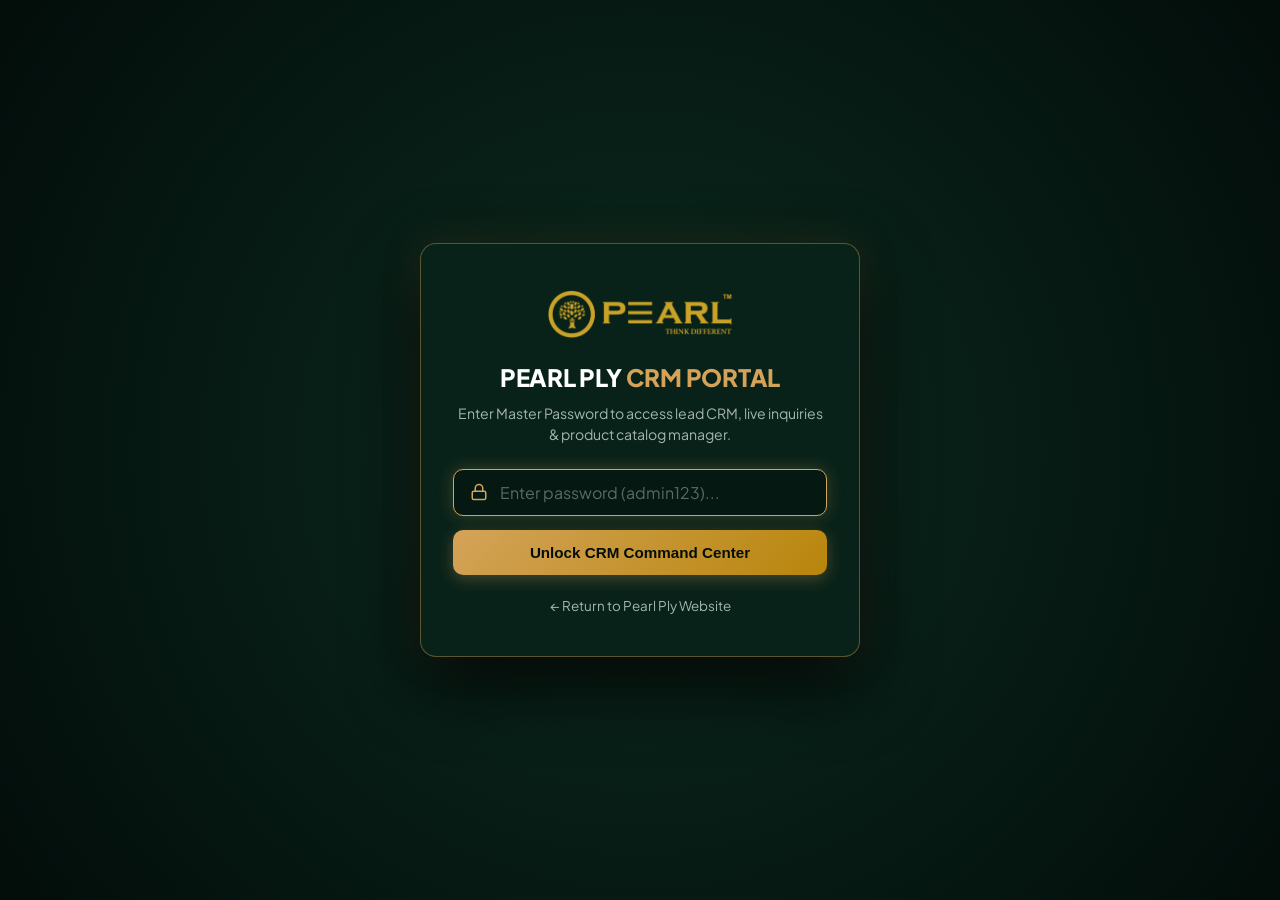
==== admin.html @ 43776afd "Fix admin Product Catalog Manager tab rendering and enable live Product Editing modal" ====
<!DOCTYPE html>
<html lang="en">
<head>
  <meta charset="UTF-8" />
  <meta name="viewport" content="width=device-width, initial-scale=1.0" />
  <title>Pearl Ply CRM | National Lead & Enterprise Analytical Command Center</title>
  
  <!-- Favicon -->
  <link rel="icon" type="image/svg+xml" href="data:image/svg+xml,<svg xmlns='http://www.w3.org/2000/svg' viewBox='0 0 100 100'><rect width='100' height='100' rx='20' fill='%2305140F'/><path d='M30 75 V25 Q50 20 65 35 Q75 45 65 60 Q50 75 30 75 Z' fill='%23D4A359'/></svg>" />

  <!-- Google Fonts: Plus Jakarta Sans -->
  <link rel="preconnect" href="https://fonts.googleapis.com" />
  <link rel="preconnect" href="https://fonts.gstatic.com" crossorigin />
  <link href="https://fonts.googleapis.com/css2?family=Plus+Jakarta+Sans:wght@400;500;600;700;800;900&display=swap" rel="stylesheet" />

  <!-- Stylesheet -->
  <link rel="stylesheet" href="css/admin.css" />

  <!-- Embedded High-Priority Security & Auth Styles -->
  <style>
    #adminAuthLock {
      position: fixed;
      top: 0;
      left: 0;
      width: 100vw;
      height: 100vh;
      background: radial-gradient(circle at center, #0B2B20 0%, #030D0A 100%);
      display: flex;
      align-items: center;
      justify-content: center;
      z-index: 99999999;
      padding: 16px;
      box-sizing: border-box;
      backdrop-filter: blur(25px);
      -webkit-backdrop-filter: blur(25px);
    }
    .admin-auth-card {
      background: rgba(10, 35, 26, 0.96);
      border: 1.5px solid rgba(212, 163, 89, 0.4);
      border-radius: 16px;
      padding: 40px 32px;
      width: 100%;
      max-width: 440px;
      text-align: center;
      box-shadow: 0 25px 70px rgba(0, 0, 0, 0.9), 0 0 40px rgba(212, 163, 89, 0.15);
      box-sizing: border-box;
      animation: authCardFade 0.35s ease-out;
    }
    @keyframes authCardFade {
      from { opacity: 0; transform: translateY(18px) scale(0.97); }
      to { opacity: 1; transform: translateY(0) scale(1); }
    }
    .admin-auth-logo {
      width: 60px;
      height: 60px;
      margin: 0 auto 16px;
      display: flex;
      align-items: center;
      justify-content: center;
    }
    .admin-auth-card h2 {
      font-size: 1.5rem;
      font-weight: 800;
      color: #FFFFFF;
      margin: 0 0 8px;
      letter-spacing: -0.01em;
    }
    .admin-auth-card h2 span {
      color: #D4A359;
    }
    .admin-auth-card p {
      font-size: 0.88rem;
      color: #A3B5AE;
      margin: 0 0 24px;
      line-height: 1.5;
    }
    .auth-input-group {
      display: flex;
      align-items: center;
      gap: 12px;
      background: #051812;
      border: 1.5px solid rgba(212, 163, 89, 0.35);
      border-radius: 10px;
      padding: 12px 16px;
      margin-bottom: 14px;
      box-sizing: border-box;
      transition: all 0.2s ease;
    }
    .auth-input-group:focus-within {
      border-color: #D4A359;
      box-shadow: 0 0 16px rgba(212, 163, 89, 0.25);
    }
    .auth-input-group svg {
      color: #D4A359;
      flex-shrink: 0;
    }
    .auth-input-group input {
      background: none;
      border: none;
      outline: none;
      color: #FFFFFF;
      font-size: 1rem;
      font-family: inherit;
      width: 100%;
    }
    .auth-input-group input::placeholder {
      color: #596B63;
    }
    .auth-error-msg {
      color: #FC8181;
      background: rgba(229, 62, 62, 0.15);
      border: 1px solid rgba(229, 62, 62, 0.35);
      padding: 10px 14px;
      border-radius: 8px;
      font-size: 0.82rem;
      font-weight: 700;
      margin-bottom: 14px;
      text-align: left;
    }
    .auth-submit-btn {
      width: 100%;
      padding: 14px;
      font-size: 0.95rem;
      font-weight: 800;
      border-radius: 10px;
      cursor: pointer;
      background: linear-gradient(135deg, #D4A359 0%, #B8860B 100%);
      color: #030D0A;
      border: none;
      margin-bottom: 18px;
      transition: all 0.2s ease;
      box-shadow: 0 4px 15px rgba(212, 163, 89, 0.3);
    }
    .auth-submit-btn:hover {
      transform: translateY(-1px);
      box-shadow: 0 6px 20px rgba(212, 163, 89, 0.4);
    }
    .auth-footer-link a {
      font-size: 0.84rem;
      color: #A3B5AE;
      text-decoration: none;
      transition: color 0.2s;
    }
    .auth-footer-link a:hover {
      color: #D4A359;
    }
  </style>

  <!-- Instant High-Priority Auth Script in Head -->
  <script>
    (function() {
      const VALID_PASSWORDS = ['admin123', 'admin@123', 'pearl123', 'pearlply123'];

      function isUserAuthenticated() {
        return localStorage.getItem('pearl_admin_auth') === 'true' || sessionStorage.getItem('pearl_admin_auth') === 'true';
      }

      window.checkAdminAuth = function() {
        const lock = document.getElementById('adminAuthLock');
        const dash = document.getElementById('adminAppDashboard');
        if (isUserAuthenticated()) {
          if (lock) lock.style.display = 'none';
          if (dash) dash.style.display = 'block';
          if (window.PearlCRM && typeof window.PearlCRM.renderAll === 'function') {
            window.PearlCRM.renderAll();
          }
          return true;
        } else {
          if (lock) lock.style.display = 'flex';
          if (dash) dash.style.display = 'none';
          const input = document.getElementById('adminPassInput');
          if (input) {
            input.value = '';
            input.focus();
          }
          return false;
        }
      };

      window.handleAdminLogin = function(e) {
        if (e) {
          e.preventDefault();
          e.stopPropagation();
        }
        const input = document.getElementById('adminPassInput');
        const err = document.getElementById('authErrorMsg');
        const entered = input ? input.value.trim().toLowerCase() : '';

        if (VALID_PASSWORDS.includes(entered)) {
          localStorage.setItem('pearl_admin_auth', 'true');
          sessionStorage.setItem('pearl_admin_auth', 'true');
          if (err) err.style.display = 'none';
          window.checkAdminAuth();
          if (window.PearlCRM && typeof window.PearlCRM.renderAll === 'function') {
            window.PearlCRM.renderAll();
          }
          return false;
        } else {
          if (err) {
            err.textContent = '❌ Invalid Password. Please enter: admin123';
            err.style.display = 'block';
          }
          if (input) {
            input.value = '';
            input.focus();
          }
          return false;
        }
      };

      window.adminLogout = function() {
        localStorage.removeItem('pearl_admin_auth');
        sessionStorage.removeItem('pearl_admin_auth');
        window.checkAdminAuth();
      };

      // Check immediately on load
      if (document.readyState === 'loading') {
        document.addEventListener('DOMContentLoaded', window.checkAdminAuth);
      } else {
        window.checkAdminAuth();
      }
    })();
  </script>
</head>
<body>

  <!-- ==========================================
       ADMIN MASTER ACCESS AUTHENTICATION BARRIER
       ========================================== -->
  <div id="adminAuthLock">
    <div class="admin-auth-card">
      <div class="admin-auth-logo" style="width: 240px; height: 60px; margin: 0 auto 16px;">
        <img src="assets/images/pearl-logo-gold.png" alt="Pearl Ply Gold Logo" style="width: 100%; height: 100%; object-fit: contain;">
      </div>
      <h2>PEARL PLY <span>CRM PORTAL</span></h2>
      <p>Enter Master Password to access lead CRM, live inquiries &amp; product catalog manager.</p>
      
      <form id="formAdminAuth" onsubmit="return window.handleAdminLogin(event)">
        <div class="auth-input-group">
          <svg width="18" height="18" viewBox="0 0 24 24" fill="none" stroke="currentColor" stroke-width="2"><rect x="3" y="11" width="18" height="11" rx="2" ry="2"></rect><path d="M7 11V7a5 5 0 0 1 10 0v4"></path></svg>
          <input type="password" id="adminPassInput" placeholder="Enter password (admin123)..." required autofocus />
        </div>
        <div class="auth-error-msg" id="authErrorMsg" style="display:none;"></div>
        <button type="submit" class="auth-submit-btn" onclick="return window.handleAdminLogin(event)">
          Unlock CRM Command Center
        </button>
      </form>
      <div class="auth-footer-link">
        <a href="index.html">&larr; Return to Pearl Ply Website</a>
      </div>
    </div>
  </div>

  <!-- ==========================================
       PROTECTED ADMIN APPLICATION DASHBOARD WRAPPER
       (Hidden until password authentication is verified)
       ========================================== -->
  <div id="adminAppDashboard" style="display: none;">

    <!-- EXECUTIVE TOP COMMAND NAVBAR -->
    <header class="admin-navbar">
      <div class="admin-brand-cluster">
        <div class="admin-logo-badge" style="background: transparent; border: none; padding: 0;">
          <svg width="200" height="50" viewBox="0 0 340 95" fill="none" xmlns="http://www.w3.org/2000/svg" style="color: #FFFFFF;">
            <g class="logo-circle-emblem">
              <circle cx="46" cy="46" r="38" fill="none" stroke="currentColor" stroke-width="7"/>
              <path d="M46 48 L46 68 M46 54 L38 63 M46 58 L54 64 M42 68 L46 68 L50 68" stroke="#10B981" stroke-width="4" stroke-linecap="round" stroke-linejoin="round"/>
              <ellipse cx="46" cy="22" rx="4.5" ry="6.5" fill="#10B981"/>
              <ellipse cx="38" cy="26" rx="4" ry="6" fill="#10B981"/>
              <ellipse cx="54" cy="26" rx="4" ry="6" fill="#10B981"/>
              <ellipse cx="32" cy="32" rx="4" ry="5.5" fill="#10B981"/>
              <ellipse cx="60" cy="32" rx="4" ry="5.5" fill="#10B981"/>
              <ellipse cx="46" cy="30" rx="5" ry="7" fill="#10B981"/>
              <ellipse cx="38" cy="38" rx="4.5" ry="6" fill="#10B981"/>
              <ellipse cx="54" cy="38" rx="4.5" ry="6" fill="#10B981"/>
              <ellipse cx="28" cy="40" rx="3.5" ry="5" fill="#10B981"/>
              <ellipse cx="64" cy="40" rx="3.5" ry="5" fill="#10B981"/>
              <ellipse cx="46" cy="42" rx="4.5" ry="6" fill="#10B981"/>
            </g>
            <g class="logo-wordmark">
              <path d="M104 20 H126 C136 20 144 26 144 36 C144 45 136 50 126 50 H116 V68 H104 V20 Z M116 29 V41 H125 C130 41 133 38 133 35 C133 32 130 29 125 29 H116 Z" fill="currentColor"/>
              <rect x="152" y="20" width="38" height="7.5" rx="2" fill="#10B981"/>
              <rect x="152" y="41" width="38" height="7.5" rx="2" fill="#10B981"/>
              <rect x="152" y="61" width="38" height="7.5" rx="2" fill="#10B981"/>
              <path d="M210 20 L228 68 H215 L211 58 H198 L194 68 H183 L202 20 H210 Z M205 34 L201 48 H208 L205 34 Z" fill="currentColor"/>
              <path d="M235 20 H256 C266 20 273 26 273 35 C273 42 268 47 260 49 L274 68 H260 L248 51 H247 V68 H235 V20 Z M247 29 V41 H254 C259 41 262 38 262 35 C262 32 259 29 254 29 H247 Z" fill="currentColor"/>
              <path d="M284 20 H296 V58 H318 V68 H284 V20 Z" fill="currentColor"/>
              <text x="321" y="22" font-family="Georgia, 'Times New Roman', serif" font-size="12" font-weight="bold" fill="currentColor">TM</text>
            </g>
            <text x="248" y="86" font-family="Georgia, 'Times New Roman', serif" font-size="13" font-weight="bold" letter-spacing="2" fill="currentColor" text-anchor="middle">THINK DIFFERENT</text>
          </svg>
        </div>
        <div class="brand-text-block">
          <h1>PEARL PLY <span>ENTERPRISE CRM</span></h1>
          <div class="plant-telemetry-badge">
            <span class="pulse-dot-green"></span>
            Plant Telemetry: Active &bull; IS:710 Marine
          </div>
        </div>
      </div>

      <div class="admin-header-actions">
        <button class="btn-adm btn-adm-gold" id="headerActionBtn" onclick="window.openAddLeadModal()">
          <svg width="15" height="15" viewBox="0 0 24 24" fill="none" stroke="currentColor" stroke-width="2.5"><line x1="12" y1="5" x2="12" y2="19"></line><line x1="5" y1="12" x2="19" y2="12"></line></svg>
          <span id="headerActionLabel">+ Add Manual Lead</span>
        </button>
        <button class="btn-adm btn-adm-outline" onclick="window.PearlCRM.exportCSV()">
          <svg width="15" height="15" viewBox="0 0 24 24" fill="none" stroke="currentColor" stroke-width="2"><path d="M21 15v4a2 2 0 0 1-2 2H5a2 2 0 0 1-2-2v-4"></path><polyline points="7 10 12 15 17 10"></polyline><line x1="12" y1="15" x2="12" y2="3"></line></svg>
          Export CSV
        </button>
        <button class="btn-adm btn-adm-outline" onclick="window.PearlCRM.resetToDefaults()" title="Clear All Records">
          <svg width="14" height="14" viewBox="0 0 24 24" fill="none" stroke="currentColor" stroke-width="2"><polyline points="1 4 1 10 7 10"></polyline><path d="M3.51 15a9 9 0 1 0 2.13-9.36L1 10"></path></svg>
          Clear CRM Data
        </button>
        <a href="index.html" class="btn-adm btn-adm-outline">
          <svg width="14" height="14" viewBox="0 0 24 24" fill="none" stroke="currentColor" stroke-width="2"><path d="M3 9l9-7 9 7v11a2 2 0 0 1-2 2H5a2 2 0 0 1-2-2z"></path><polyline points="9 22 9 12 15 12 15 22"></polyline></svg>
          Website
        </a>
        <button class="btn-adm btn-adm-outline" onclick="window.adminLogout()" title="Logout of Admin Panel" style="color: #FC8181; border-color: rgba(252, 129, 129, 0.4);">
          <svg width="14" height="14" viewBox="0 0 24 24" fill="none" stroke="currentColor" stroke-width="2"><path d="M9 21H5a2 2 0 0 1-2-2V5a2 2 0 0 1 2-2h4"></path><polyline points="16 17 21 12 16 7"></polyline><line x1="21" y1="12" x2="9" y2="12"></line></svg>
          Logout
        </button>
      </div>
    </header>

    <!-- MAIN TAB NAVIGATION -->
    <nav class="admin-tab-nav">
      <button class="admin-tab-btn active" id="tabCRM" onclick="window.switchAdminTab('crm')">
        <svg width="16" height="16" viewBox="0 0 24 24" fill="none" stroke="currentColor" stroke-width="2"><path d="M17 21v-2a4 4 0 0 0-4-4H5a4 4 0 0 0-4 4v2"></path><circle cx="9" cy="7" r="4"></circle><path d="M23 21v-2a4 4 0 0 0-3-3.87"></path><path d="M16 3.13a4 4 0 0 1 0 7.75"></path></svg>
        Lead CRM & Analytics
      </button>
      <button class="admin-tab-btn" id="tabProducts" onclick="window.switchAdminTab('products')">
        <svg width="16" height="16" viewBox="0 0 24 24" fill="none" stroke="currentColor" stroke-width="2"><rect x="2" y="7" width="20" height="14" rx="2" ry="2"></rect><path d="M16 21V5a2 2 0 0 0-2-2h-4a2 2 0 0 0-2 2v16"></path></svg>
        Product Catalog Manager
        <span class="tab-product-count" id="tabProductCount">4</span>
      </button>
    </nav>

    <!-- MAIN ANALYTICAL DASHBOARD WRAPPER -->
    <main class="admin-main-wrap" id="crmSection">

      <!-- 1. 6-CARD ANALYTICAL KPI METRIC ROW -->
      <section class="kpi-row">
        <!-- Total Leads -->
        <div class="kpi-box">
          <div class="kpi-top">
            <span class="kpi-label">Active Lead Pipeline</span>
            <div class="kpi-icon">
              <svg width="18" height="18" viewBox="0 0 24 24" fill="none" stroke="currentColor" stroke-width="2"><path d="M17 21v-2a4 4 0 0 0-4-4H5a4 4 0 0 0-4 4v2"></path><circle cx="9" cy="7" r="4"></circle><path d="M23 21v-2a4 4 0 0 0-3-3.87"></path><path d="M16 3.13a4 4 0 0 1 0 7.75"></path></svg>
            </div>
          </div>
          <div class="kpi-number" id="kpiTotalLeads">0</div>
          <div class="kpi-trend">
            <svg width="12" height="12" viewBox="0 0 24 24" fill="none" stroke="currentColor" stroke-width="2.5"><polyline points="23 6 13.5 15.5 8.5 10.5 1 18"></polyline><polyline points="17 6 23 6 23 12"></polyline></svg>
            Real-time Pipeline
          </div>
        </div>

        <!-- Estimated Pipeline Value -->
        <div class="kpi-box">
          <div class="kpi-top">
            <span class="kpi-label">Est. Order Pipeline</span>
            <div class="kpi-icon amber">
              <svg width="18" height="18" viewBox="0 0 24 24" fill="none" stroke="currentColor" stroke-width="2"><line x1="12" y1="1" x2="12" y2="23"></line><path d="M17 5H9.5a3.5 3.5 0 0 0 0 7h5a3.5 3.5 0 0 1 0 7H6"></path></svg>
            </div>
          </div>
          <div class="kpi-number" id="kpiPipelineVal">₹0.00</div>
          <div class="kpi-trend">High-yield luxury specs</div>
        </div>

        <!-- Total Sheet Volume -->
        <div class="kpi-box">
          <div class="kpi-top">
            <span class="kpi-label">Total Sheets Inquired</span>
            <div class="kpi-icon cyan">
              <svg width="18" height="18" viewBox="0 0 24 24" fill="none" stroke="currentColor" stroke-width="2"><rect x="2" y="7" width="20" height="14" rx="2" ry="2"></rect><path d="M16 21V5a2 2 0 0 0-2-2h-4a2 2 0 0 0-2 2v16"></path></svg>
            </div>
          </div>
          <div class="kpi-number" id="kpiSheetVolume">0 Sheets</div>
          <div class="kpi-trend">8x4 & 7x4 Calibrated Panels</div>
        </div>

        <!-- AI Chatbot Conversion Rate -->
        <div class="kpi-box">
          <div class="kpi-top">
            <span class="kpi-label">AI Gemini Ingestion</span>
            <div class="kpi-icon green">
              <svg width="18" height="18" viewBox="0 0 24 24" fill="none" stroke="currentColor" stroke-width="2"><path d="M21 15a2 2 0 0 1-2 2H7l-4 4V5a2 2 0 0 1 2-2h14a2 2 0 0 1 2 2z"></path></svg>
            </div>
          </div>
          <div class="kpi-number" id="kpiChatbotCount">0</div>
          <div class="kpi-trend">24/7 Real-Time Capture</div>
        </div>

        <!-- Architect Sample Kits -->
        <div class="kpi-box">
          <div class="kpi-top">
            <span class="kpi-label">Architect Sample Kits</span>
            <div class="kpi-icon purple">
              <svg width="18" height="18" viewBox="0 0 24 24" fill="none" stroke="currentColor" stroke-width="2"><polygon points="12 2 2 7 12 12 22 7 12 2"></polygon><polyline points="2 17 12 22 22 17"></polyline><polyline points="2 12 12 17 22 12"></polyline></svg>
            </div>
          </div>
          <div class="kpi-number" id="kpiArchitectKits">0</div>
          <div class="kpi-trend">Sample Boxes Dispatched</div>
        </div>

        <!-- Dealership Proposals -->
        <div class="kpi-box">
          <div class="kpi-top">
            <span class="kpi-label">B2B Dealerships</span>
            <div class="kpi-icon blue">
              <svg width="18" height="18" viewBox="0 0 24 24" fill="none" stroke="currentColor" stroke-width="2"><path d="M20 21v-2a4 4 0 0 0-4-4H8a4 4 0 0 0-4 4v2"></path><circle cx="12" cy="7" r="4"></circle></svg>
            </div>
          </div>
          <div class="kpi-number" id="kpiDealerCount">0</div>
          <div class="kpi-trend">₹10L - ₹50L+ Tiers</div>
        </div>
      </section>

      <!-- 2. ANALYTICS & INTELLIGENCE VISUAL GRID -->
      <section class="analytics-grid">
        <!-- Channel Acquisition Breakdown -->
        <div class="analytics-card">
          <div class="card-header-bar">
            <div class="card-header-title">
              <svg width="16" height="16" viewBox="0 0 24 24" fill="none" stroke="currentColor" stroke-width="2"><path d="M18 20V10"></path><path d="M12 20V4"></path><path d="M6 20v-6"></path></svg>
              Acquisition Channel Distribution
            </div>
            <span class="card-badge">Live Telemetry</span>
          </div>
          <div class="progress-list" id="channelProgressList">
            <!-- Rendered dynamically -->
          </div>
        </div>

        <!-- Grade Demand Matrix -->
        <div class="analytics-card">
          <div class="card-header-bar">
            <div class="card-header-title">
              <svg width="16" height="16" viewBox="0 0 24 24" fill="none" stroke="currentColor" stroke-width="2"><rect x="3" y="3" width="18" height="18" rx="2" ry="2"></rect><line x1="3" y1="9" x2="21" y2="9"></line><line x1="9" y1="21" x2="9" y2="9"></line></svg>
              Product Grade Demand Matrix
            </div>
            <span class="card-badge">Market Share</span>
          </div>
          <div class="progress-list" id="gradeProgressList">
            <!-- Rendered dynamically -->
          </div>
        </div>

        <!-- Sales Pipeline Funnel & Regional Hubs -->
        <div class="analytics-card">
          <div class="card-header-bar">
            <div class="card-header-title">
              <svg width="16" height="16" viewBox="0 0 24 24" fill="none" stroke="currentColor" stroke-width="2"><polyline points="22 12 18 12 15 21 9 3 6 12 2 12"></polyline></svg>
              Conversion Funnel & Top Regions
            </div>
            <span class="card-badge">Fulfillment</span>
          </div>
          
          <div class="funnel-pipeline" id="funnelStepsWrap">
            <div class="funnel-step">
              <div class="funnel-count" id="funnelNew">0</div>
              <div class="funnel-title">New</div>
            </div>
            <div class="funnel-step">
              <div class="funnel-count" id="funnelContacted">0</div>
              <div class="funnel-title">Contacted</div>
            </div>
            <div class="funnel-step">
              <div class="funnel-count" id="funnelQuote">0</div>
              <div class="funnel-title">Quote Sent</div>
            </div>
            <div class="funnel-step">
              <div class="funnel-count" id="funnelSample">0</div>
              <div class="funnel-title">Sample Kit</div>
            </div>
            <div class="funnel-step">
              <div class="funnel-count" id="funnelClosed">0</div>
              <div class="funnel-title">Closed Won</div>
            </div>
          </div>

          <div style="margin-top: 20px; padding-top: 14px; border-top: 1px solid var(--adm-border);">
            <div style="font-size: 0.76rem; font-weight: 700; color: var(--adm-text-muted); text-transform: uppercase; margin-bottom: 8px;">
              Primary Dispatch Corridors:
            </div>
            <div style="display: flex; gap: 8px; flex-wrap: wrap;">
              <span class="corridor-pill">📍 Jabalpur Hub (Madhya Pradesh)</span>
              <span class="corridor-pill">📍 Indore / Ujjain (Central India)</span>
              <span class="corridor-pill">📍 Bhopal / Sehore Corridor</span>
              <span class="corridor-pill">📍 Pan-India Express Freight</span>
            </div>
          </div>
        </div>
      </section>

      <!-- 3. REAL-TIME INTERACTIVE CRM DATA TABLE -->
      <section class="crm-table-card">
        <div class="table-toolbar">
          <div class="table-title-group">
            <h3>Customer Inquiries & Enterprise Leads</h3>
            <span class="live-pulse-badge">
              <span class="pulse-dot-green"></span> Live Webhook & Gemini Sync
            </span>
          </div>

          <div class="table-filters-group">
            <div class="filter-pills-row">
              <button class="filter-pill-tab active" data-channel="All">All (<span id="pillAllCount">0</span>)</button>
              <button class="filter-pill-tab" data-channel="AI Chatbot">AI Chatbot (<span id="pillChatCount">0</span>)</button>
              <button class="filter-pill-tab" data-channel="Instant Quote">Quotes (<span id="pillQuoteCount">0</span>)</button>
              <button class="filter-pill-tab" data-channel="Architect Kit">Architect Kits (<span id="pillArchCount">0</span>)</button>
              <button class="filter-pill-tab" data-channel="Dealership">Dealerships (<span id="pillDealerCount">0</span>)</button>
              <button class="filter-pill-tab" data-channel="Calculator">Calculator (<span id="pillCalcCount">0</span>)</button>
            </div>

            <div class="search-field-box">
              <svg width="15" height="15" viewBox="0 0 24 24" fill="none" stroke="currentColor" stroke-width="2"><circle cx="11" cy="11" r="8"></circle><line x1="21" y1="21" x2="16.65" y2="16.65"></line></svg>
              <input type="text" id="adminSearchInput" placeholder="Search by name, phone, city, product, ID..." />
            </div>
          </div>
        </div>

        <!-- High-Density Responsive Table -->
        <div class="crm-table-container">
          <table class="adm-table">
            <thead>
              <tr>
                <th>Lead ID & Date</th>
                <th>Client Profile</th>
                <th>Contact & Region</th>
                <th>Acquisition Channel</th>
                <th>Product & Volume</th>
                <th>Pipeline Status</th>
                <th>Direct Action</th>
              </tr>
            </thead>
            <tbody id="crmTableBody">
              <!-- Rendered dynamically -->
            </tbody>
          </table>
        </div>
      </section>

    </main><!-- /#crmSection -->

    <!-- PRODUCT CATALOG MANAGER MAIN SECTION -->
    <main class="admin-main-wrap products-main" id="productsSection" style="display: none;">

      <!-- 1. KPI SUMMARY ROW FOR PRODUCTS -->
      <section class="products-stats-row">
        <div class="prod-stat-box">
          <div class="prod-stat-icon" style="background: rgba(212,163,89,0.15); color: var(--adm-gold);">
            <svg width="20" height="20" viewBox="0 0 24 24" fill="none" stroke="currentColor" stroke-width="2"><rect x="2" y="7" width="20" height="14" rx="2" ry="2"></rect><path d="M16 21V5a2 2 0 0 0-2-2h-4a2 2 0 0 0-2 2v16"></path></svg>
          </div>
          <div>
            <div class="prod-stat-num" id="statTotalProducts">8</div>
            <div class="prod-stat-label">Total Catalog Products</div>
          </div>
        </div>

        <div class="prod-stat-box">
          <div class="prod-stat-icon" style="background: rgba(56,161,105,0.15); color: var(--adm-green);">
            <svg width="20" height="20" viewBox="0 0 24 24" fill="none" stroke="currentColor" stroke-width="2"><polyline points="20 6 9 17 4 12"></polyline></svg>
          </div>
          <div>
            <div class="prod-stat-num" id="statActiveProducts">8</div>
            <div class="prod-stat-label">Active Website Listings</div>
          </div>
        </div>

        <div class="prod-stat-box">
          <div class="prod-stat-icon" style="background: rgba(49,130,206,0.15); color: var(--adm-blue);">
            <svg width="20" height="20" viewBox="0 0 24 24" fill="none" stroke="currentColor" stroke-width="2"><path d="M12 22s8-4 8-10V5l-8-3-8 3v7c0 6 8 10 8 10z"></path></svg>
          </div>
          <div>
            <div class="prod-stat-num" id="statGrades">4</div>
            <div class="prod-stat-label">Product BIS Grades</div>
          </div>
        </div>

        <div class="prod-stat-box">
          <div class="prod-stat-icon" style="background: rgba(128,90,213,0.15); color: var(--adm-purple);">
            <svg width="20" height="20" viewBox="0 0 24 24" fill="none" stroke="currentColor" stroke-width="2"><rect x="3" y="3" width="18" height="18" rx="2" ry="2"></rect><circle cx="8.5" cy="8.5" r="1.5"></circle><polyline points="21 15 16 10 5 21"></polyline></svg>
          </div>
          <div>
            <div class="prod-stat-num" id="statWithPhotos">8</div>
            <div class="prod-stat-label">Posters &amp; Photos</div>
          </div>
        </div>
      </section>

      <!-- 2. PRODUCTS GRID SECTION WITH CONTROLS -->
      <section class="products-grid-section">
        <div class="products-grid-header">
          <div class="products-grid-title">
            <svg width="18" height="18" viewBox="0 0 24 24" fill="none" stroke="currentColor" stroke-width="2"><rect x="2" y="7" width="20" height="14" rx="2" ry="2"></rect><path d="M16 21V5a2 2 0 0 0-2-2h-4a2 2 0 0 0-2 2v16"></path></svg>
            Official Product Catalog Engine
          </div>
          <div class="products-grid-controls">
            <div class="prod-search-box">
              <svg width="14" height="14" viewBox="0 0 24 24" fill="none" stroke="currentColor" stroke-width="2"><circle cx="11" cy="11" r="8"></circle><line x1="21" y1="21" x2="16.65" y2="16.65"></line></svg>
              <input type="text" id="prodSearchInput" placeholder="Search products..." oninput="window.PearlProducts.search(this.value)" />
            </div>
            <select class="prod-filter-select" id="prodGradeFilter" onchange="window.PearlProducts.filterGrade(this.value)">
              <option value="">All Product Grades</option>
              <option value="Marine">Marine Plywood (IS:710 BWP)</option>
              <option value="BWR">BWR Moisture Guard (IS:303)</option>
              <option value="MR">Commercial MR (IS:303)</option>
              <option value="Door">Flush Door (IS:2202)</option>
            </select>
            <button class="btn-adm btn-adm-gold" onclick="window.PearlProducts.openModal()" style="font-size: 0.8rem; padding: 8px 14px;">
              <svg width="14" height="14" viewBox="0 0 24 24" fill="none" stroke="currentColor" stroke-width="2.5"><line x1="12" y1="5" x2="12" y2="19"></line><line x1="5" y1="12" x2="19" y2="12"></line></svg>
              + Add Product
            </button>
          </div>
        </div>

        <!-- Product Cards Grid -->
        <div class="products-cards-grid" id="productsGrid">
          <!-- Rendered dynamically by products.js -->
        </div>
      </section>

    </main><!-- /#productsSection -->

    <!-- MODAL 1: ADD MANUAL INQUIRY / LEAD -->
    <div class="admin-modal-backdrop" id="modalAddLead">
      <div class="admin-modal-box">
        <div class="modal-header-row">
          <h3>Ingest Direct Client Inquiry</h3>
          <button class="modal-close-cross" onclick="window.closeAddLeadModal()">&times;</button>
        </div>

        <form id="formManualLead">
          <div class="form-grid-2">
            <div class="adm-form-group">
              <label>Full Customer Name *</label>
              <input type="text" id="mName" placeholder="e.g. Ramesh Chandra Sharma" required />
            </div>
            <div class="adm-form-group">
              <label>Phone / WhatsApp Number *</label>
              <input type="tel" id="mPhone" placeholder="+91 98765 43210" required />
            </div>
          </div>

          <div class="form-grid-2">
            <div class="adm-form-group">
              <label>Email Address (Optional)</label>
              <input type="email" id="mEmail" placeholder="client@domain.com" />
            </div>
            <div class="adm-form-group">
              <label>City & State *</label>
              <input type="text" id="mCity" placeholder="e.g. Mumbai, Maharashtra" required />
            </div>
          </div>

          <div class="form-grid-2">
            <div class="adm-form-group">
              <label>Product Grade</label>
              <select id="mProduct">
                <option value="Pearl Ultima Plus">Pearl Ultima Plus (IS:710 BWP Marine)</option>
                <option value="Pearl Ultima Ply">Pearl Ultima Ply (IS:303 BWR Grade)</option>
                <option value="Pearl Platinum">Pearl Platinum (IS:2202 Flush Door)</option>
                <option value="Pearl Black Decor">Pearl Black Decor (IS:303 MR Grade)</option>
                <option value="Architect Presentation Kit">Architect Presentation Kit</option>
                <option value="Territory Dealership">Territory Dealership</option>
              </select>
            </div>
            <div class="adm-form-group">
              <label>Channel Source</label>
              <select id="mChannel">
                <option value="Direct Call / Showroom">Direct Call / Showroom</option>
                <option value="Instant Quote">Instant Quote</option>
                <option value="Architect Kit">Architect Kit</option>
                <option value="Dealership">Dealership</option>
                <option value="AI Chatbot">AI Chatbot</option>
              </select>
            </div>
          </div>

          <div class="adm-form-group">
            <label>Estimated Quantity / Scope</label>
            <input type="text" id="mQuantity" placeholder="e.g. 50 Sheets (18mm) or 3BHK Project" />
          </div>

          <div class="adm-form-group">
            <label>Inquiry Details / Notes</label>
            <textarea id="mMessage" rows="3" placeholder="Specific technical requirements, delivery address, or discount terms..."></textarea>
          </div>

          <button type="submit" class="btn-adm btn-adm-gold" style="width: 100%; justify-content: center; padding: 12px; font-size: 0.95rem;">
            Save & Ingest Lead
          </button>
        </form>
      </div>
    </div>

    <!-- MODAL 2: DETAILED LEAD DOSSIER INSPECTOR -->
    <div class="admin-modal-backdrop" id="modalLeadDetails">
      <div class="admin-modal-box">
        <div class="modal-header-row">
          <h3>Lead Intelligence Dossier</h3>
          <button class="modal-close-cross" onclick="window.closeLeadDetails()">&times;</button>
        </div>

        <div class="lead-dossier-hero">
          <div class="dossier-avatar" id="dosAvatar">P</div>
          <div class="dossier-meta">
            <h4 id="dosName">Customer Name</h4>
            <div class="dossier-pills">
              <span id="dosChannel">AI Chatbot</span> &bull; <span id="dosRefId">PL-123456</span> &bull; <span id="dosDate">Date</span>
            </div>
          </div>
        </div>

        <div class="dossier-grid">
          <div class="dossier-cell">
            <div class="dossier-cell-label">Phone / WhatsApp</div>
            <div class="dossier-cell-val" id="dosPhone">+91 00000 00000</div>
          </div>
          <div class="dossier-cell">
            <div class="dossier-cell-label">Email Address</div>
            <div class="dossier-cell-val" id="dosEmail">N/A</div>
          </div>
          <div class="dossier-cell">
            <div class="dossier-cell-label">Regional Location</div>
            <div class="dossier-cell-val" id="dosCity">City, State</div>
          </div>
          <div class="dossier-cell">
            <div class="dossier-cell-label">Product Selected</div>
            <div class="dossier-cell-val gold" id="dosProduct">Pearl Ultima Plus</div>
          </div>
          <div class="dossier-cell">
            <div class="dossier-cell-label">Order Volume</div>
            <div class="dossier-cell-val" id="dosQty">General Inquiry</div>
          </div>
          <div class="dossier-cell">
            <div class="dossier-cell-label">Pipeline Status</div>
            <div class="dossier-cell-val" id="dosStatus">New</div>
          </div>
        </div>

        <div class="dossier-message-box">
          <div style="font-size: 0.7rem; font-weight: 700; color: var(--adm-gold); text-transform: uppercase; margin-bottom: 4px;">Inquiry Narrative / Specifications:</div>
          <p id="dosMessage">"Customer inquiry notes appear here..."</p>
        </div>

        <div style="display: flex; gap: 10px;">
          <a id="dosWhatsAppBtn" href="#" target="_blank" class="btn-adm btn-adm-gold" style="flex: 1; justify-content: center;">
            <svg width="15" height="15" viewBox="0 0 24 24" fill="none" stroke="currentColor" stroke-width="2.2"><path d="M21 11.5a8.38 8.38 0 0 1-.9 3.8 8.5 8.5 0 0 1-7.6 4.7 8.38 8.38 0 0 1-3.8-.9L3 21l1.9-5.7a8.38 8.38 0 0 1-.9-3.8 8.5 8.5 0 0 1 4.7-7.6 8.38 8.38 0 0 1 3.8-.9h.5a8.48 8.48 0 0 1 8 8v.5z"></path></svg>
            Direct WhatsApp Chat
          </a>
          <button class="btn-adm btn-adm-outline" onclick="window.closeLeadDetails()">
            Close Dossier
          </button>
        </div>
      </div>
    </div>

    <!-- MODAL 3: ADD / EDIT PRODUCT -->
    <div class="admin-modal-backdrop" id="modalProduct">
      <div class="admin-modal-box product-modal-box">
        <div class="modal-header-row">
          <h3 id="productModalTitle">+ Add New Product</h3>
          <button class="modal-close-cross" onclick="window.PearlProducts.closeModal()">&#x2715;</button>
        </div>

        <form id="formProduct" onsubmit="window.PearlProducts.saveProduct(event)">
          <input type="hidden" id="prodEditId" />

          <!-- Photo Upload Area -->
          <div class="photo-upload-zone" id="photoUploadZone" onclick="document.getElementById('prodPhotoInput').click()">
            <div class="photo-upload-placeholder" id="photoPlaceholder">
              <svg width="32" height="32" viewBox="0 0 24 24" fill="none" stroke="currentColor" stroke-width="1.5"><rect x="3" y="3" width="18" height="18" rx="2" ry="2"></rect><circle cx="8.5" cy="8.5" r="1.5"></circle><polyline points="21 15 16 10 5 21"></polyline></svg>
              <span>Click to Upload Product Photo</span>
              <small>JPG, PNG, WEBP — Max 5MB</small>
            </div>
            <img id="prodPhotoPreview" src="" alt="Preview" style="display:none; width:100%; height:100%; object-fit:cover; border-radius:10px;" />
            <input type="file" id="prodPhotoInput" accept="image/*" style="display:none;" onchange="window.PearlProducts.handlePhotoUpload(event)" />
          </div>

          <!-- Basic Info -->
          <div class="form-grid-2">
            <div class="adm-form-group">
              <label>Product Name *</label>
              <input type="text" id="prodName" placeholder="e.g. Pearl Ultima Plus" required />
            </div>
            <div class="adm-form-group">
              <label>Grade / Category *</label>
              <select id="prodGrade" required>
                <option value="">Select Grade</option>
                <option value="Marine">Marine Plywood (IS:710 BWP)</option>
                <option value="BWR">BWR Moisture Guard (IS:303)</option>
                <option value="MR">Commercial MR Plywood (IS:303)</option>
                <option value="Door">Flush Door (IS:2202 BWP)</option>
                <option value="Blockboard">SolidCore Blockboard (IS:1659)</option>
                <option value="Other">Other / Specialty</option>
              </select>
            </div>
          </div>

          <div class="adm-form-group">
            <label>Short Tagline / Use Case</label>
            <input type="text" id="prodTagline" placeholder="e.g. Modular Kitchen Base & Bathrooms" />
          </div>

          <div class="adm-form-group">
            <label>Product Description *</label>
            <textarea id="prodDescription" rows="3" placeholder="Detailed product description, key benefits, certifications..." required></textarea>
          </div>

          <!-- Technical Specs -->
          <div class="specs-section-title">Technical Specifications</div>
          <div class="form-grid-2">
            <div class="adm-form-group">
              <label>Core Timber</label>
              <input type="text" id="prodCore" placeholder="e.g. 100% Gurjan Core Inside" />
            </div>
            <div class="adm-form-group">
              <label>Resin / Adhesive</label>
              <input type="text" id="prodResin" placeholder="e.g. Phenol Formaldehyde (PF)" />
            </div>
          </div>

          <div class="form-grid-2">
            <div class="adm-form-group">
              <label>BIS Standard</label>
              <input type="text" id="prodStandard" placeholder="e.g. IS:710 / IS:303 / IS:2202" />
            </div>
            <div class="adm-form-group">
              <label>Warranty</label>
              <input type="text" id="prodWarranty" placeholder="e.g. 15-Year Guarantee" />
            </div>
          </div>

          <div class="form-grid-2">
            <div class="adm-form-group">
              <label>Water Test</label>
              <input type="text" id="prodWaterTest" placeholder="e.g. 72-Hour Boiling Proof" />
            </div>
            <div class="adm-form-group">
              <label>Moisture Resistance</label>
              <select id="prodMoisture">
                <option value="">Select Level</option>
                <option value="BWP">BWP — Boiling Water Proof (IS:710)</option>
                <option value="BWR">BWR — Boiling Water Resistant (IS:303)</option>
                <option value="MR">MR — Moisture Resistant (IS:303)</option>
              </select>
            </div>
          </div>

          <!-- Sizes -->
          <div class="specs-section-title">Available Thicknesses (mm)</div>
          <div class="size-checkboxes" id="sizeCheckboxes">
            <label class="size-check-item"><input type="checkbox" value="4" /> 4mm</label>
            <label class="size-check-item"><input type="checkbox" value="6" /> 6mm</label>
            <label class="size-check-item"><input type="checkbox" value="8" /> 8mm</label>
            <label class="size-check-item"><input type="checkbox" value="9" /> 9mm</label>
            <label class="size-check-item"><input type="checkbox" value="12" /> 12mm</label>
            <label class="size-check-item"><input type="checkbox" value="16" /> 16mm</label>
            <label class="size-check-item"><input type="checkbox" value="18" /> 18mm</label>
            <label class="size-check-item"><input type="checkbox" value="19" /> 19mm</label>
            <label class="size-check-item"><input type="checkbox" value="25" /> 25mm</label>
            <label class="size-check-item"><input type="checkbox" value="30" /> 30mm</label>
            <label class="size-check-item"><input type="checkbox" value="35" /> 35mm</label>
          </div>

          <!-- Sheet Sizes -->
          <div class="specs-section-title">Sheet Sizes Available</div>
          <div class="size-checkboxes">
            <label class="size-check-item"><input type="checkbox" name="sheetSize" value="8x4" /> 8x4 ft</label>
            <label class="size-check-item"><input type="checkbox" name="sheetSize" value="7x4" /> 7x4 ft</label>
            <label class="size-check-item"><input type="checkbox" name="sheetSize" value="8x3" /> 8x3 ft</label>
            <label class="size-check-item"><input type="checkbox" name="sheetSize" value="7x3" /> 7x3 ft</label>
            <label class="size-check-item"><input type="checkbox" name="sheetSize" value="6x4" /> 6x4 ft</label>
            <label class="size-check-item"><input type="checkbox" name="sheetSize" value="6.5x3" /> 6.5x3 ft</label>
          </div>

          <!-- Pricing & Status -->
          <div class="form-grid-2">
            <div class="adm-form-group">
              <label>Starting Price (₹ per sheet, optional)</label>
              <input type="text" id="prodPrice" placeholder="e.g. ₹1,550 per sheet" />
            </div>
            <div class="adm-form-group">
              <label>Listing Status</label>
              <select id="prodStatus">
                <option value="Active">✅ Active — Visible on Website</option>
                <option value="Draft">📝 Draft — Hidden</option>
                <option value="Discontinued">❌ Discontinued</option>
              </select>
            </div>
          </div>

          <div class="adm-form-group">
            <label>Additional Features / Certifications</label>
            <textarea id="prodFeatures" rows="2" placeholder="e.g. 100% Gurjan Inside, ISI marked, 72-hr boiling proof..."></textarea>
          </div>

          <div style="display: flex; gap: 10px; margin-top: 8px;">
            <button type="submit" class="btn-adm btn-adm-gold" style="flex:1; justify-content:center; padding:12px; font-size:0.95rem;">
              <svg width="16" height="16" viewBox="0 0 24 24" fill="none" stroke="currentColor" stroke-width="2.5"><path d="M19 21H5a2 2 0 0 1-2-2V5a2 2 0 0 1 2-2h11l5 5v11a2 2 0 0 1-2 2z"></path><polyline points="17 21 17 13 7 13 7 21"></polyline><polyline points="7 3 7 8 15 8"></polyline></svg>
              Save Product
            </button>
            <button type="button" class="btn-adm btn-adm-outline" onclick="window.PearlProducts.closeModal()" style="padding:12px 20px;">Cancel</button>
          </div>
        </form>
      </div>
    </div>

  </div><!-- /adminAppDashboard -->

  <!-- Scripts -->
  <script src="js/admin.js"></script>
  <script src="js/products.js"></script>
</body>
</html>
---- css/admin.css ----
/* ==========================================================================
   PEARL PLY - ENTERPRISE ANALYTICAL CRM & COMMAND CENTER STYLES
   ========================================================================== */

:root {
  --adm-bg: #0A2B17;
  --adm-bg-surface: #0F3F22;
  --adm-card: #14532D;
  --adm-card-hover: #1D6B3C;
  --adm-gold: #F4C430;
  --adm-gold-light: #FFE082;
  --adm-gold-dark: #C79B18;
  --adm-text: #FFFFFF;
  --adm-text-muted: #A3C9B2;
  --adm-border: rgba(244, 196, 48, 0.25);
  --adm-border-hover: rgba(244, 196, 48, 0.55);
  --adm-green: #38A169;
  --adm-green-glow: rgba(56, 161, 105, 0.35);
  --adm-blue: #3182CE;
  --adm-purple: #805AD5;
  --adm-amber: #DD6B20;
  --adm-cyan: #00B5D8;
  --radius-sm: 8px;
  --radius-md: 12px;
  --radius-lg: 18px;
}

* {
  box-sizing: border-box;
  margin: 0;
  padding: 0;
}

html, body {
  width: 100%;
  max-width: 100%;
  overflow-x: hidden;
  position: relative;
  -webkit-text-size-adjust: 100%;
}

body {
  font-family: 'Plus Jakarta Sans', -apple-system, BlinkMacSystemFont, sans-serif;
  background-color: var(--adm-bg);
  color: var(--adm-text);
  min-height: 100vh;
  display: flex;
  flex-direction: column;
  line-height: 1.45;
}

/* ==========================================================================
   EXECUTIVE TOP COMMAND HEADER
   ========================================================================== */
.admin-navbar {
  background: rgba(8, 28, 20, 0.96);
  border-bottom: 1.5px solid var(--adm-border);
  padding: 12px 28px;
  display: flex;
  align-items: center;
  justify-content: space-between;
  position: sticky;
  top: 0;
  z-index: 1000;
  backdrop-filter: blur(20px);
  -webkit-backdrop-filter: blur(20px);
  box-shadow: 0 10px 30px rgba(0, 0, 0, 0.4);
  gap: 16px;
}

.admin-brand-cluster {
  display: flex;
  align-items: center;
  gap: 12px;
  flex-shrink: 0;
}

.admin-logo-badge {
  width: 40px;
  height: 40px;
  border-radius: 9px;
  display: flex;
  align-items: center;
  justify-content: center;
  flex-shrink: 0;
  box-shadow: 0 4px 15px rgba(212, 163, 89, 0.35);
}

.admin-logo-badge svg {
  width: 100%;
  height: 100%;
  display: block;
}

.brand-text-block h1 {
  font-size: 1.15rem;
  font-weight: 800;
  color: #FFFFFF;
  letter-spacing: 0.03em;
  margin: 0;
  display: flex;
  align-items: center;
  gap: 6px;
  line-height: 1.2;
}

.brand-text-block h1 span {
  color: var(--adm-gold);
}

.plant-telemetry-badge {
  display: inline-flex;
  align-items: center;
  gap: 6px;
  font-size: 0.66rem;
  font-weight: 700;
  color: #68D391;
  background: rgba(72, 187, 120, 0.15);
  border: 1px solid rgba(72, 187, 120, 0.35);
  padding: 2px 8px;
  border-radius: 20px;
  text-transform: uppercase;
  letter-spacing: 0.05em;
  margin-top: 3px;
}

.pulse-dot-green {
  width: 6px;
  height: 6px;
  background: #48BB78;
  border-radius: 50%;
  box-shadow: 0 0 8px #48BB78;
  animation: pulseLive 1.5s infinite;
}

@keyframes pulseLive {
  0% { opacity: 1; transform: scale(1); }
  50% { opacity: 0.4; transform: scale(1.4); }
  100% { opacity: 1; transform: scale(1); }
}

.admin-header-actions {
  display: flex;
  align-items: center;
  gap: 10px;
  flex-wrap: wrap;
}

.btn-adm {
  padding: 8px 14px;
  border-radius: 8px;
  font-size: 0.8rem;
  font-weight: 700;
  cursor: pointer;
  display: inline-flex;
  align-items: center;
  justify-content: center;
  gap: 6px;
  transition: all 0.2s ease;
  text-decoration: none;
  border: none;
  white-space: nowrap;
}

.btn-adm-gold {
  background: linear-gradient(135deg, var(--adm-gold) 0%, #B8860B 100%);
  color: #05140F;
  box-shadow: 0 4px 14px rgba(212, 163, 89, 0.35);
}

.btn-adm-gold:hover {
  transform: translateY(-2px);
  box-shadow: 0 6px 20px rgba(212, 163, 89, 0.5);
  color: #000;
}

.btn-adm-outline {
  background: rgba(255, 255, 255, 0.05);
  border: 1px solid var(--adm-border);
  color: #FFFFFF;
}

.btn-adm-outline:hover {
  background: rgba(212, 163, 89, 0.16);
  border-color: var(--adm-gold);
  color: var(--adm-gold);
}

/* ==========================================================================
   ADMIN TAB NAVIGATION
   ========================================================================== */
.admin-tab-nav {
  display: flex;
  gap: 4px;
  background: rgba(8, 28, 20, 0.95);
  border-bottom: 1.5px solid var(--adm-border);
  padding: 0 28px;
  position: sticky;
  top: 65px;
  z-index: 900;
  backdrop-filter: blur(16px);
  -webkit-backdrop-filter: blur(16px);
  overflow-x: auto;
  -webkit-overflow-scrolling: touch;
}

.admin-tab-btn {
  display: inline-flex;
  align-items: center;
  gap: 8px;
  padding: 13px 20px;
  background: transparent;
  border: none;
  border-bottom: 3px solid transparent;
  color: var(--adm-text-muted);
  font-family: 'Plus Jakarta Sans', sans-serif;
  font-size: 0.85rem;
  font-weight: 600;
  cursor: pointer;
  transition: all 0.2s ease;
  margin-bottom: -1.5px;
  letter-spacing: 0.01em;
  white-space: nowrap;
}

.admin-tab-btn:hover { color: var(--adm-text); background: rgba(212,163,89,0.06); }
.admin-tab-btn.active { color: var(--adm-gold); border-bottom-color: var(--adm-gold); background: rgba(212,163,89,0.08); font-weight: 700; }

.tab-product-count {
  background: var(--adm-gold);
  color: #05140F;
  font-size: 0.68rem;
  font-weight: 800;
  padding: 2px 7px;
  border-radius: 20px;
  min-width: 20px;
  text-align: center;
}

/* ==========================================================================
   MAIN DASHBOARD CONTAINER
   ========================================================================== */
.admin-main-wrap {
  max-width: 1520px;
  width: 100%;
  margin: 0 auto;
  padding: 20px 24px 48px;
  flex: 1;
}

/* ==========================================================================
   6-CARD ANALYTICAL KPI METRIC ROW
   ========================================================================== */
.kpi-row {
  display: grid;
  grid-template-columns: repeat(6, 1fr);
  gap: 14px;
  margin-bottom: 24px;
}

.kpi-box {
  background: var(--adm-bg-surface);
  border: 1px solid var(--adm-border);
  border-radius: var(--radius-md);
  padding: 16px 18px;
  position: relative;
  overflow: hidden;
  box-shadow: 0 8px 24px rgba(0, 0, 0, 0.25);
  transition: all 0.25s ease;
  display: flex;
  flex-direction: column;
}

.kpi-box:hover {
  transform: translateY(-3px);
  border-color: var(--adm-border-hover);
  background: var(--adm-card);
}

.kpi-box::after {
  content: '';
  position: absolute;
  top: 0;
  left: 0;
  width: 100%;
  height: 3px;
  background: linear-gradient(90deg, transparent, var(--adm-gold), transparent);
  opacity: 0;
  transition: opacity 0.3s;
}

.kpi-box:hover::after {
  opacity: 1;
}

.kpi-top {
  display: flex;
  align-items: center;
  justify-content: space-between;
  margin-bottom: 8px;
}

.kpi-label {
  font-size: 0.72rem;
  text-transform: uppercase;
  color: var(--adm-text-muted);
  font-weight: 700;
  letter-spacing: 0.04em;
  line-height: 1.2;
}

.kpi-icon {
  width: 32px;
  height: 32px;
  border-radius: 8px;
  background: rgba(212, 163, 89, 0.15);
  color: var(--adm-gold);
  display: flex;
  align-items: center;
  justify-content: center;
  font-size: 0.9rem;
  flex-shrink: 0;
}

.kpi-icon.green { background: rgba(56, 161, 105, 0.18); color: #68D391; }
.kpi-icon.blue { background: rgba(49, 130, 206, 0.18); color: #63B3ED; }
.kpi-icon.purple { background: rgba(128, 90, 213, 0.18); color: #B794F4; }
.kpi-icon.amber { background: rgba(221, 107, 32, 0.18); color: #F6AD55; }
.kpi-icon.cyan { background: rgba(0, 181, 216, 0.18); color: #76E4F7; }

.kpi-number {
  font-size: 1.55rem;
  font-weight: 800;
  color: #FFFFFF;
  line-height: 1.1;
  margin-bottom: 4px;
}

.kpi-trend {
  font-size: 0.7rem;
  display: flex;
  align-items: center;
  gap: 4px;
  color: #68D391;
  font-weight: 600;
  margin-top: auto;
}

.kpi-trend.neutral { color: var(--adm-text-muted); }

/* ==========================================================================
   ANALYTICAL CHARTS & INTELLIGENCE GRID
   ========================================================================== */
.analytics-grid {
  display: grid;
  grid-template-columns: 1fr 1fr 1.2fr;
  gap: 18px;
  margin-bottom: 24px;
}

.analytics-card {
  background: var(--adm-bg-surface);
  border: 1px solid var(--adm-border);
  border-radius: var(--radius-md);
  padding: 20px;
  box-shadow: 0 10px 30px rgba(0, 0, 0, 0.3);
  display: flex;
  flex-direction: column;
}

.card-header-bar {
  display: flex;
  align-items: center;
  justify-content: space-between;
  margin-bottom: 16px;
  gap: 8px;
}

.card-header-title {
  display: flex;
  align-items: center;
  gap: 8px;
  font-size: 0.88rem;
  font-weight: 700;
  color: #FFFFFF;
}

.card-badge {
  background: rgba(212, 163, 89, 0.14);
  border: 1px solid var(--adm-border);
  color: var(--adm-gold-light);
  font-size: 0.66rem;
  font-weight: 700;
  padding: 2px 8px;
  border-radius: 12px;
  text-transform: uppercase;
}

/* Progress Bars */
.progress-list {
  display: flex;
  flex-direction: column;
  gap: 12px;
}

.progress-item-wrap {
  display: flex;
  flex-direction: column;
  gap: 4px;
}

.progress-labels {
  display: flex;
  justify-content: space-between;
  font-size: 0.78rem;
  font-weight: 600;
}

.progress-labels span { color: var(--adm-text-muted); }
.progress-labels strong { color: #FFFFFF; }

.progress-bar-bg {
  width: 100%;
  height: 7px;
  background: rgba(255, 255, 255, 0.06);
  border-radius: 10px;
  overflow: hidden;
}

.progress-fill {
  height: 100%;
  border-radius: 10px;
  transition: width 0.6s cubic-bezier(0.16, 1, 0.3, 1);
}

.fill-gold { background: linear-gradient(90deg, #B8860B, var(--adm-gold)); }
.fill-blue { background: linear-gradient(90deg, #2B6CB0, #4299E1); }
.fill-purple { background: linear-gradient(90deg, #6B46C1, #9F7AEA); }
.fill-green { background: linear-gradient(90deg, #276749, #48BB78); }
.fill-amber { background: linear-gradient(90deg, #C05621, #ED8936); }

/* Funnel Steps */
.funnel-pipeline {
  display: grid;
  grid-template-columns: repeat(5, 1fr);
  gap: 8px;
  margin-top: 6px;
}

.funnel-step {
  background: rgba(255, 255, 255, 0.03);
  border: 1px solid rgba(255, 255, 255, 0.08);
  border-radius: var(--radius-sm);
  padding: 12px 8px;
  text-align: center;
}

.funnel-count {
  font-size: 1.3rem;
  font-weight: 800;
  color: var(--adm-gold);
  line-height: 1.1;
  margin-bottom: 2px;
}

.funnel-title {
  font-size: 0.68rem;
  color: var(--adm-text-muted);
  font-weight: 700;
  text-transform: uppercase;
}

/* ==========================================================================
   OPERATIONS CONSOLE & CRM DATA TABLE
   ========================================================================== */
.crm-console-card {
  background: var(--adm-bg-surface);
  border: 1px solid var(--adm-border);
  border-radius: var(--radius-md);
  box-shadow: 0 10px 30px rgba(0, 0, 0, 0.3);
  overflow: hidden;
}

.console-toolbar {
  padding: 16px 20px;
  border-bottom: 1px solid var(--adm-border);
  display: flex;
  align-items: center;
  justify-content: space-between;
  gap: 16px;
  flex-wrap: wrap;
}

.filter-pills-wrap {
  display: flex;
  align-items: center;
  gap: 8px;
  overflow-x: auto;
  -webkit-overflow-scrolling: touch;
  max-width: 100%;
  padding-bottom: 2px;
}

.filter-pill-tab {
  background: rgba(255, 255, 255, 0.04);
  border: 1px solid var(--adm-border);
  color: var(--adm-text-muted);
  font-size: 0.78rem;
  font-weight: 700;
  padding: 6px 14px;
  border-radius: 20px;
  cursor: pointer;
  transition: all 0.2s ease;
  white-space: nowrap;
  display: inline-flex;
  align-items: center;
  gap: 6px;
}

.filter-pill-tab:hover {
  background: rgba(212, 163, 89, 0.15);
  color: var(--adm-text);
  border-color: var(--adm-gold);
}

.filter-pill-tab.active {
  background: var(--adm-gold);
  color: #05140F;
  border-color: var(--adm-gold);
}

.pill-counter {
  background: rgba(0, 0, 0, 0.25);
  padding: 1px 6px;
  border-radius: 10px;
  font-size: 0.68rem;
}

.search-field-box {
  display: flex;
  align-items: center;
  gap: 8px;
  background: var(--adm-card);
  border: 1px solid var(--adm-border);
  border-radius: var(--radius-sm);
  padding: 7px 12px;
  color: var(--adm-text-muted);
}

.search-field-box:focus-within {
  border-color: var(--adm-gold);
}

.search-field-box input {
  background: none;
  border: none;
  outline: none;
  color: var(--adm-text);
  font-family: inherit;
  font-size: 0.82rem;
  width: 240px;
}

.search-field-box input::placeholder {
  color: var(--adm-text-muted);
}

/* CRM Data Table */
.crm-table-container {
  width: 100%;
  overflow-x: auto;
  -webkit-overflow-scrolling: touch;
}

.adm-table {
  width: 100%;
  min-width: 820px;
  border-collapse: collapse;
  text-align: left;
}

.adm-table th {
  background: rgba(0, 0, 0, 0.2);
  padding: 12px 18px;
  font-size: 0.72rem;
  font-weight: 800;
  text-transform: uppercase;
  color: var(--adm-text-muted);
  letter-spacing: 0.05em;
  border-bottom: 1px solid var(--adm-border);
}

.adm-table td {
  padding: 14px 18px;
  font-size: 0.82rem;
  border-bottom: 1px solid rgba(255, 255, 255, 0.05);
  vertical-align: middle;
}

.adm-table tr:hover td {
  background: rgba(212, 163, 89, 0.04);
}

.lead-id-time {
  display: flex;
  flex-direction: column;
  gap: 2px;
}

.lead-ref-id {
  font-family: monospace;
  font-weight: 700;
  color: var(--adm-gold);
}

.lead-time {
  font-size: 0.72rem;
  color: var(--adm-text-muted);
}

.lead-customer-box {
  display: flex;
  flex-direction: column;
}

.lead-cust-name {
  font-weight: 800;
  color: #FFFFFF;
}

.lead-cust-role {
  font-size: 0.72rem;
  color: var(--adm-text-muted);
}

.channel-pill {
  display: inline-flex;
  align-items: center;
  gap: 5px;
  font-size: 0.72rem;
  font-weight: 700;
  padding: 3px 8px;
  border-radius: 6px;
}

.channel-pill.ai { background: rgba(56, 161, 105, 0.2); color: #68D391; }
.channel-pill.quote { background: rgba(212, 163, 89, 0.2); color: var(--adm-gold-light); }
.channel-pill.arch { background: rgba(128, 90, 213, 0.2); color: #B794F4; }
.channel-pill.dealer { background: rgba(49, 130, 206, 0.2); color: #63B3ED; }
.channel-pill.calc { background: rgba(0, 181, 216, 0.2); color: #76E4F7; }

.status-dropdown-select {
  background: var(--adm-card);
  border: 1px solid var(--adm-border);
  color: #FFFFFF;
  padding: 5px 8px;
  border-radius: 6px;
  font-size: 0.76rem;
  font-weight: 700;
  cursor: pointer;
  outline: none;
}

.table-actions {
  display: flex;
  align-items: center;
  gap: 8px;
}

.btn-action-icon {
  width: 30px;
  height: 30px;
  border-radius: 6px;
  background: rgba(255, 255, 255, 0.05);
  border: 1px solid var(--adm-border);
  color: var(--adm-text-muted);
  display: flex;
  align-items: center;
  justify-content: center;
  cursor: pointer;
  transition: all 0.2s;
}

.btn-action-icon:hover {
  background: var(--adm-gold);
  color: #05140F;
  border-color: var(--adm-gold);
}

.btn-action-icon.wa {
  color: #48BB78;
}

.btn-action-icon.wa:hover {
  background: #48BB78;
  color: #FFFFFF;
  border-color: #48BB78;
}

/* ==========================================================================
   PRODUCTS STATS ROW & CATALOGUE MANAGER
   ========================================================================== */
.products-stats-row {
  display: grid;
  grid-template-columns: repeat(4, 1fr);
  gap: 16px;
  padding: 20px 24px 0;
}

.prod-stat-box {
  background: var(--adm-card);
  border: 1px solid var(--adm-border);
  border-radius: var(--radius-md);
  padding: 16px 18px;
  display: flex;
  align-items: center;
  gap: 14px;
  transition: border-color 0.2s ease;
}

.prod-stat-box:hover { border-color: var(--adm-border-hover); }

.prod-stat-icon {
  width: 42px; height: 42px;
  border-radius: var(--radius-sm);
  display: flex; align-items: center; justify-content: center;
  flex-shrink: 0;
}

.prod-stat-num { font-size: 1.6rem; font-weight: 900; color: var(--adm-text); line-height: 1; margin-bottom: 2px; }
.prod-stat-label { font-size: 0.72rem; color: var(--adm-text-muted); font-weight: 600; text-transform: uppercase; letter-spacing: 0.04em; }

.products-grid-section {
  margin: 20px 24px 32px;
  background: var(--adm-card);
  border: 1px solid var(--adm-border);
  border-radius: var(--radius-lg);
  overflow: hidden;
}

.products-grid-header {
  display: flex; align-items: center; justify-content: space-between;
  padding: 16px 20px; border-bottom: 1px solid var(--adm-border);
  gap: 14px; flex-wrap: wrap;
}

.products-grid-title {
  display: flex; align-items: center; gap: 8px;
  font-size: 0.88rem; font-weight: 800; color: var(--adm-text);
  letter-spacing: 0.02em; text-transform: uppercase;
}

.products-grid-title svg { color: var(--adm-gold); }
.products-grid-controls { display: flex; gap: 10px; align-items: center; flex-wrap: wrap; }

.prod-search-box {
  display: flex; align-items: center; gap: 8px;
  background: var(--adm-bg-surface); border: 1px solid var(--adm-border);
  border-radius: var(--radius-sm); padding: 7px 12px;
  color: var(--adm-text-muted); transition: border-color 0.2s;
}

.prod-search-box:focus-within { border-color: var(--adm-gold); }

.prod-search-box input {
  background: none; border: none; outline: none;
  color: var(--adm-text); font-family: inherit;
  font-size: 0.82rem; width: 180px;
}

.prod-search-box input::placeholder { color: var(--adm-text-muted); }

.prod-filter-select {
  background: var(--adm-bg-surface); border: 1px solid var(--adm-border);
  border-radius: var(--radius-sm); padding: 7px 12px;
  color: var(--adm-text); font-family: inherit;
  font-size: 0.82rem; cursor: pointer; outline: none; transition: border-color 0.2s;
}

.prod-filter-select:focus { border-color: var(--adm-gold); }

.products-cards-grid {
  display: grid;
  grid-template-columns: repeat(auto-fill, minmax(290px, 1fr));
  gap: 18px; padding: 20px;
}

.product-card {
  background: var(--adm-bg-surface); border: 1px solid var(--adm-border);
  border-radius: var(--radius-md); overflow: hidden;
  transition: all 0.25s ease; display: flex; flex-direction: column;
}

.product-card:hover {
  border-color: var(--adm-border-hover);
  transform: translateY(-3px);
  box-shadow: 0 12px 40px rgba(0,0,0,0.4);
}

.prod-card-photo-wrap { position: relative; height: 170px; overflow: hidden; }

.prod-card-photo-wrap img {
  width: 100%;
  height: 100%;
  object-fit: cover;
}

.prod-card-no-photo {
  width: 100%; height: 100%;
  display: flex; flex-direction: column; align-items: center; justify-content: center;
  gap: 8px; color: var(--adm-text-muted); font-size: 0.78rem; font-weight: 600;
  background: rgba(0, 0, 0, 0.2);
}

.prod-card-grade-badge {
  position: absolute; top: 10px; left: 10px;
  font-size: 0.64rem; font-weight: 800;
  padding: 4px 9px; border-radius: 20px; letter-spacing: 0.06em; z-index: 2;
  background: var(--adm-gold);
  color: #05140F;
}

.prod-card-status-badge {
  position: absolute; top: 10px; right: 10px;
  background: rgba(5,20,15,0.85); color: var(--adm-text-muted);
  font-size: 0.64rem; font-weight: 700; padding: 4px 9px; border-radius: 20px; z-index: 2;
}

.prod-card-body { padding: 16px; display: flex; flex-direction: column; gap: 8px; flex: 1; }
.prod-card-name { font-size: 1rem; font-weight: 800; color: var(--adm-text); }
.prod-card-tagline { font-size: 0.78rem; color: var(--adm-gold); font-weight: 600; margin-top: -4px; }

.prod-card-desc {
  font-size: 0.78rem; color: var(--adm-text-muted); line-height: 1.45; margin: 0;
  display: -webkit-box; -webkit-line-clamp: 3; -webkit-box-orient: vertical; overflow: hidden;
}

.prod-card-specs {
  background: rgba(255,255,255,0.03); border: 1px solid rgba(255,255,255,0.06);
  border-radius: var(--radius-sm); padding: 10px 12px;
  display: flex; flex-direction: column; gap: 5px;
}

.prod-spec-row { display: flex; justify-content: space-between; align-items: center; font-size: 0.74rem; gap: 8px; }
.prod-spec-row span { color: var(--adm-text-muted); flex-shrink: 0; }
.prod-spec-row strong { color: var(--adm-text); font-weight: 700; text-align: right; }

.prod-size-badges { display: flex; flex-wrap: wrap; gap: 5px; }
.prod-size-badge {
  background: rgba(212,163,89,0.12); border: 1px solid rgba(212,163,89,0.3);
  color: var(--adm-gold-light); font-size: 0.68rem; font-weight: 700;
  padding: 3px 8px; border-radius: 4px;
}

.prod-card-actions {
  display: flex; gap: 8px; margin-top: auto;
  padding-top: 8px; border-top: 1px solid rgba(255,255,255,0.05);
}

/* ==========================================================================
   ADMIN MODALS SYSTEM
   ========================================================================== */
.admin-modal-backdrop {
  position: fixed;
  top: 0;
  left: 0;
  width: 100vw;
  height: 100vh;
  background: rgba(0, 0, 0, 0.75);
  backdrop-filter: blur(8px);
  -webkit-backdrop-filter: blur(8px);
  display: flex;
  align-items: center;
  justify-content: center;
  z-index: 99999;
  opacity: 0;
  visibility: hidden;
  transition: all 0.25s ease;
  padding: 16px;
}

.admin-modal-backdrop.active {
  opacity: 1;
  visibility: visible;
}

.admin-modal-box {
  background: #0A231A;
  border: 1.5px solid var(--adm-border);
  border-radius: var(--radius-lg);
  padding: 28px;
  width: 100%;
  max-width: 580px;
  max-height: 90vh;
  overflow-y: auto;
  -webkit-overflow-scrolling: touch;
  box-shadow: 0 20px 60px rgba(0, 0, 0, 0.6);
  position: relative;
}

.modal-header-row {
  display: flex;
  justify-content: space-between;
  align-items: center;
  margin-bottom: 20px;
  border-bottom: 1px solid var(--adm-border);
  padding-bottom: 12px;
}

.modal-header-row h3 {
  font-size: 1.25rem;
  color: #FFFFFF;
  font-weight: 800;
}

.modal-close-cross {
  background: none;
  border: none;
  color: var(--adm-text-muted);
  font-size: 1.6rem;
  cursor: pointer;
  line-height: 1;
}

.modal-close-cross:hover {
  color: var(--adm-gold);
}

.form-grid-2 {
  display: grid;
  grid-template-columns: 1fr 1fr;
  gap: 14px;
}

.adm-form-group {
  margin-bottom: 14px;
  display: flex;
  flex-direction: column;
  gap: 6px;
}

.adm-form-group label {
  font-size: 0.76rem;
  font-weight: 700;
  color: var(--adm-text-muted);
  text-transform: uppercase;
  letter-spacing: 0.04em;
}

.adm-form-group input,
.adm-form-group select,
.adm-form-group textarea {
  background: var(--adm-bg);
  border: 1px solid var(--adm-border);
  color: #FFFFFF;
  padding: 10px 14px;
  border-radius: 8px;
  font-family: inherit;
  font-size: 0.88rem;
  outline: none;
  transition: border-color 0.2s;
  width: 100%;
}

.adm-form-group input:focus,
.adm-form-group select:focus,
.adm-form-group textarea:focus {
  border-color: var(--adm-gold);
}

/* Dossier Modal */
.lead-dossier-hero {
  display: flex;
  align-items: center;
  gap: 14px;
  background: rgba(255, 255, 255, 0.03);
  padding: 14px;
  border-radius: var(--radius-md);
  margin-bottom: 18px;
}

.dossier-avatar {
  width: 44px;
  height: 44px;
  border-radius: 50%;
  background: var(--adm-gold);
  color: #05140F;
  display: flex;
  align-items: center;
  justify-content: center;
  font-weight: 900;
  font-size: 1.2rem;
  flex-shrink: 0;
}

.dossier-meta h4 {
  font-size: 1.1rem;
  color: #FFFFFF;
  margin-bottom: 2px;
}

.dossier-pills {
  font-size: 0.74rem;
  color: var(--adm-text-muted);
}

.dossier-grid {
  display: grid;
  grid-template-columns: 1fr 1fr;
  gap: 12px;
  margin-bottom: 18px;
}

.dossier-cell {
  background: rgba(255, 255, 255, 0.02);
  border: 1px solid rgba(255, 255, 255, 0.05);
  padding: 10px 12px;
  border-radius: 8px;
}

.dossier-cell-label {
  font-size: 0.68rem;
  color: var(--adm-text-muted);
  text-transform: uppercase;
  font-weight: 700;
  margin-bottom: 2px;
}

.dossier-cell-val {
  font-size: 0.85rem;
  font-weight: 700;
  color: #FFFFFF;
}

.photo-upload-zone {
  border: 2px dashed var(--adm-border); border-radius: var(--radius-md);
  height: 150px; display: flex; align-items: center; justify-content: center;
  cursor: pointer; margin-bottom: 16px; overflow: hidden;
  transition: all 0.2s ease; background: var(--adm-bg-surface); position: relative;
}
.photo-upload-zone:hover { border-color: var(--adm-gold); background: rgba(212,163,89,0.05); }
.photo-upload-placeholder {
  display: flex; flex-direction: column; align-items: center; justify-content: center;
  gap: 8px; color: var(--adm-text-muted); text-align: center; pointer-events: none;
}
.photo-upload-placeholder span { font-size: 0.84rem; font-weight: 600; color: var(--adm-text); }
.photo-upload-placeholder small { font-size: 0.72rem; }

.specs-section-title {
  font-size: 0.72rem; font-weight: 800; color: var(--adm-gold);
  text-transform: uppercase; letter-spacing: 0.08em;
  margin: 14px 0 8px; padding-bottom: 6px; border-bottom: 1px solid var(--adm-border);
}

.size-checkboxes { display: flex; flex-wrap: wrap; gap: 8px; margin-bottom: 4px; }
.size-check-item {
  display: flex; align-items: center; gap: 6px;
  background: var(--adm-bg-surface); border: 1px solid var(--adm-border);
  border-radius: var(--radius-sm); padding: 6px 12px;
  font-size: 0.8rem; font-weight: 600; color: var(--adm-text-muted);
  cursor: pointer; transition: all 0.15s ease; user-select: none;
}
.size-check-item:hover { border-color: var(--adm-gold); color: var(--adm-text); }
.size-check-item input[type=checkbox] { accent-color: var(--adm-gold); width: 14px; height: 14px; cursor: pointer; }

/* ==========================================================================
   RESPONSIVE BREAKPOINTS (TABLETS & MOBILE DEVICES)
   ========================================================================== */

/* Large Tablets & Small Laptops (< 1300px) */
@media (max-width: 1300px) {
  .kpi-row {
    grid-template-columns: repeat(3, 1fr);
  }
  .analytics-grid {
    grid-template-columns: 1fr 1fr;
  }
}

/* Tablets (< 992px) */
@media (max-width: 992px) {
  .admin-navbar {
    padding: 12px 18px;
    flex-direction: column;
    align-items: stretch;
    gap: 12px;
  }

  .admin-brand-cluster {
    justify-content: space-between;
    width: 100%;
  }

  .admin-header-actions {
    display: flex;
    gap: 8px;
    width: 100%;
    overflow-x: auto;
    -webkit-overflow-scrolling: touch;
    padding-bottom: 2px;
  }

  .btn-adm {
    flex: 1;
    font-size: 0.78rem;
    padding: 8px 10px;
  }

  .admin-tab-nav {
    padding: 0 16px;
    top: auto;
  }

  .admin-main-wrap {
    padding: 16px 16px 40px;
  }

  .kpi-row {
    grid-template-columns: repeat(2, 1fr);
    gap: 10px;
  }

  .analytics-grid {
    grid-template-columns: 1fr;
    gap: 16px;
  }

  .funnel-pipeline {
    grid-template-columns: repeat(3, 1fr);
  }

  .products-stats-row {
    grid-template-columns: repeat(2, 1fr);
    padding: 16px 16px 0;
    gap: 10px;
  }

  .products-grid-section {
    margin: 16px 16px 28px;
  }
}

/* Mobile Screens (< 768px) */
@media (max-width: 768px) {
  .admin-navbar {
    padding: 10px 14px;
  }

  .brand-text-block h1 {
    font-size: 1rem;
  }

  .plant-telemetry-badge {
    font-size: 0.6rem;
  }

  .admin-header-actions {
    display: grid;
    grid-template-columns: 1.4fr 1fr 1fr 1fr;
    gap: 6px;
    width: 100%;
  }

  .btn-adm {
    padding: 7px 6px;
    font-size: 0.72rem;
    gap: 4px;
  }

  .admin-tab-btn {
    padding: 11px 14px;
    font-size: 0.78rem;
    gap: 6px;
  }

  .kpi-box {
    padding: 12px 14px;
  }

  .kpi-number {
    font-size: 1.35rem;
  }

  .kpi-label {
    font-size: 0.66rem;
  }

  .console-toolbar {
    padding: 12px 14px;
    flex-direction: column;
    align-items: stretch;
    gap: 10px;
  }

  .search-field-box {
    width: 100%;
  }

  .search-field-box input {
    width: 100%;
  }

  .funnel-pipeline {
    grid-template-columns: repeat(2, 1fr);
    gap: 6px;
  }

  .products-grid-header {
    padding: 12px 14px;
    flex-direction: column;
    align-items: stretch;
    gap: 10px;
  }

  .products-grid-controls {
    flex-direction: column;
    width: 100%;
    gap: 8px;
  }

  .prod-search-box, .prod-filter-select {
    width: 100%;
  }

  .prod-search-box input {
    width: 100%;
  }

  .products-cards-grid {
    grid-template-columns: 1fr;
    padding: 14px;
    gap: 14px;
  }

  /* Modals as Native Bottom Sheets on Mobile */
  .admin-modal-backdrop {
    align-items: flex-end;
    padding: 0;
  }

  .admin-modal-box {
    border-radius: 20px 20px 0 0;
    max-height: 88vh;
    padding: 20px 16px 32px;
  }

  .form-grid-2, .dossier-grid {
    grid-template-columns: 1fr;
    gap: 10px;
  }

  .adm-form-group input,
  .adm-form-group select,
  .adm-form-group textarea {
    font-size: 16px !important;
  }
}

/* Small Phones (< 420px) */
@media (max-width: 420px) {
  .admin-header-actions {
    grid-template-columns: 1fr 1fr;
  }

  .kpi-row {
    grid-template-columns: 1fr;
  }

  .products-stats-row {
    grid-template-columns: 1fr;
  }
}

/* ==========================================================================
   ADMIN MASTER ACCESS AUTHENTICATION BARRIER
   ========================================================================== */
.admin-auth-overlay {
  position: fixed;
  top: 0;
  left: 0;
  width: 100vw;
  height: 100vh;
  background: radial-gradient(circle at center, #0B2B20 0%, #030D0A 100%);
  display: flex;
  align-items: center;
  justify-content: center;
  z-index: 999999;
  padding: 16px;
  backdrop-filter: blur(25px);
  -webkit-backdrop-filter: blur(25px);
  transition: opacity 0.35s ease, visibility 0.35s ease;
}

.admin-auth-overlay.hidden {
  opacity: 0;
  visibility: hidden;
  pointer-events: none;
}

.admin-auth-card {
  background: rgba(10, 35, 26, 0.95);
  border: 1.5px solid var(--adm-border);
  border-radius: var(--radius-lg);
  padding: 36px 32px;
  width: 100%;
  max-width: 440px;
  text-align: center;
  box-shadow: 0 25px 70px rgba(0, 0, 0, 0.8), 0 0 40px rgba(212, 163, 89, 0.15);
  animation: authFadeUp 0.4s ease-out;
}

@keyframes authFadeUp {
  from { opacity: 0; transform: translateY(20px) scale(0.96); }
  to { opacity: 1; transform: translateY(0) scale(1); }
}

.admin-auth-logo {
  width: 58px;
  height: 58px;
  margin: 0 auto 16px;
  display: flex;
  align-items: center;
  justify-content: center;
}

.admin-auth-logo svg {
  width: 100%;
  height: 100%;
}

.admin-auth-card h2 {
  font-size: 1.45rem;
  font-weight: 800;
  color: #FFFFFF;
  margin-bottom: 6px;
}

.admin-auth-card h2 span {
  color: var(--adm-gold);
}

.admin-auth-card p {
  font-size: 0.84rem;
  color: var(--adm-text-muted);
  margin-bottom: 24px;
  line-height: 1.45;
}

.auth-input-group {
  display: flex;
  align-items: center;
  gap: 10px;
  background: var(--adm-bg);
  border: 1.5px solid var(--adm-border);
  border-radius: var(--radius-sm);
  padding: 10px 14px;
  margin-bottom: 14px;
  transition: border-color 0.2s ease;
}

.auth-input-group:focus-within {
  border-color: var(--adm-gold);
  box-shadow: 0 0 14px rgba(212, 163, 89, 0.25);
}

.auth-input-group svg {
  color: var(--adm-gold);
  flex-shrink: 0;
}

.auth-input-group input {
  background: none;
  border: none;
  outline: none;
  color: #FFFFFF;
  font-size: 0.95rem;
  font-family: inherit;
  width: 100%;
}

.auth-input-group input::placeholder {
  color: var(--adm-text-muted);
}

.auth-error-msg {
  color: #FC8181;
  background: rgba(229, 62, 62, 0.15);
  border: 1px solid rgba(229, 62, 62, 0.35);
  padding: 8px 12px;
  border-radius: 6px;
  font-size: 0.78rem;
  font-weight: 700;
  margin-bottom: 14px;
  text-align: left;
}

.auth-submit-btn {
  width: 100%;
  padding: 13px;
  font-size: 0.92rem;
  font-weight: 800;
  border-radius: var(--radius-sm);
  cursor: pointer;
  margin-bottom: 18px;
}

.auth-footer-link a {
  font-size: 0.8rem;
  color: var(--adm-text-muted);
  text-decoration: none;
  transition: color 0.2s;
}

.auth-footer-link a:hover {
  color: var(--adm-gold);
}
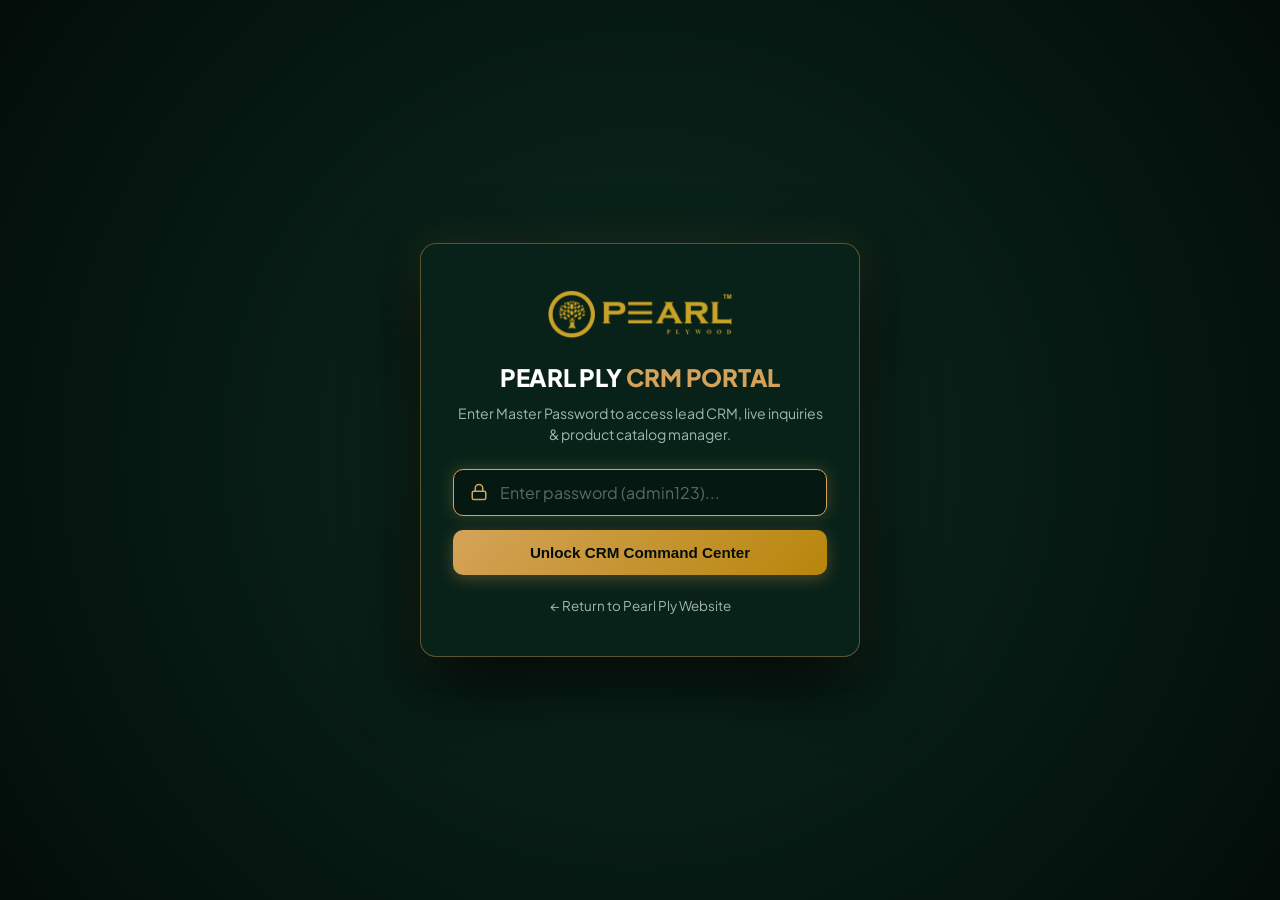
==== commit 0516c0ae: "Update logo branding: replace THINK DIFFERENT with PLYWOOD" ====
--- a/admin.html
+++ b/admin.html
@@ -231,7 +231,7 @@
   <div id="adminAuthLock">
     <div class="admin-auth-card">
       <div class="admin-auth-logo" style="width: 240px; height: 60px; margin: 0 auto 16px;">
-        <img src="assets/images/pearl-logo-gold.png" alt="Pearl Ply Gold Logo" style="width: 100%; height: 100%; object-fit: contain;">
+        <img src="assets/images/pearl-logo-gold.png?v=280" alt="Pearl Ply Gold Logo" style="width: 100%; height: 100%; object-fit: contain;">
       </div>
       <h2>PEARL PLY <span>CRM PORTAL</span></h2>
       <p>Enter Master Password to access lead CRM, live inquiries &amp; product catalog manager.</p>
@@ -288,7 +288,7 @@
               <path d="M284 20 H296 V58 H318 V68 H284 V20 Z" fill="currentColor"/>
               <text x="321" y="22" font-family="Georgia, 'Times New Roman', serif" font-size="12" font-weight="bold" fill="currentColor">TM</text>
             </g>
-            <text x="248" y="86" font-family="Georgia, 'Times New Roman', serif" font-size="13" font-weight="bold" letter-spacing="2" fill="currentColor" text-anchor="middle">THINK DIFFERENT</text>
+            <text x="248" y="86" font-family="Georgia, 'Times New Roman', serif" font-size="13" font-weight="bold" letter-spacing="3" fill="currentColor" text-anchor="middle">PLYWOOD</text>
           </svg>
         </div>
         <div class="brand-text-block">
@@ -610,6 +610,10 @@
               <option value="MR">Commercial MR (IS:303)</option>
               <option value="Door">Flush Door (IS:2202)</option>
             </select>
+            <button class="btn-adm btn-adm-outline" onclick="window.PearlProducts.exportJSON()" style="font-size: 0.8rem; padding: 8px 14px;" title="Export products.json file to update live website for all devices">
+              <svg width="14" height="14" viewBox="0 0 24 24" fill="none" stroke="currentColor" stroke-width="2.5"><path d="M21 15v4a2 2 0 0 1-2 2H5a2 2 0 0 1-2-2v-4"></path><polyline points="7 10 12 15 17 10"></polyline><line x1="12" y1="15" x2="12" y2="3"></line></svg>
+              🚀 Export Live Data for All Devices
+            </button>
             <button class="btn-adm btn-adm-gold" onclick="window.PearlProducts.openModal()" style="font-size: 0.8rem; padding: 8px 14px;">
               <svg width="14" height="14" viewBox="0 0 24 24" fill="none" stroke="currentColor" stroke-width="2.5"><line x1="12" y1="5" x2="12" y2="19"></line><line x1="5" y1="12" x2="19" y2="12"></line></svg>
               + Add Product
@@ -913,7 +917,7 @@
   </div><!-- /adminAppDashboard -->
 
   <!-- Scripts -->
-  <script src="js/admin.js"></script>
-  <script src="js/products.js"></script>
+  <script src="js/admin.js?v=250"></script>
+  <script src="js/products.js?v=250"></script>
 </body>
 </html>
